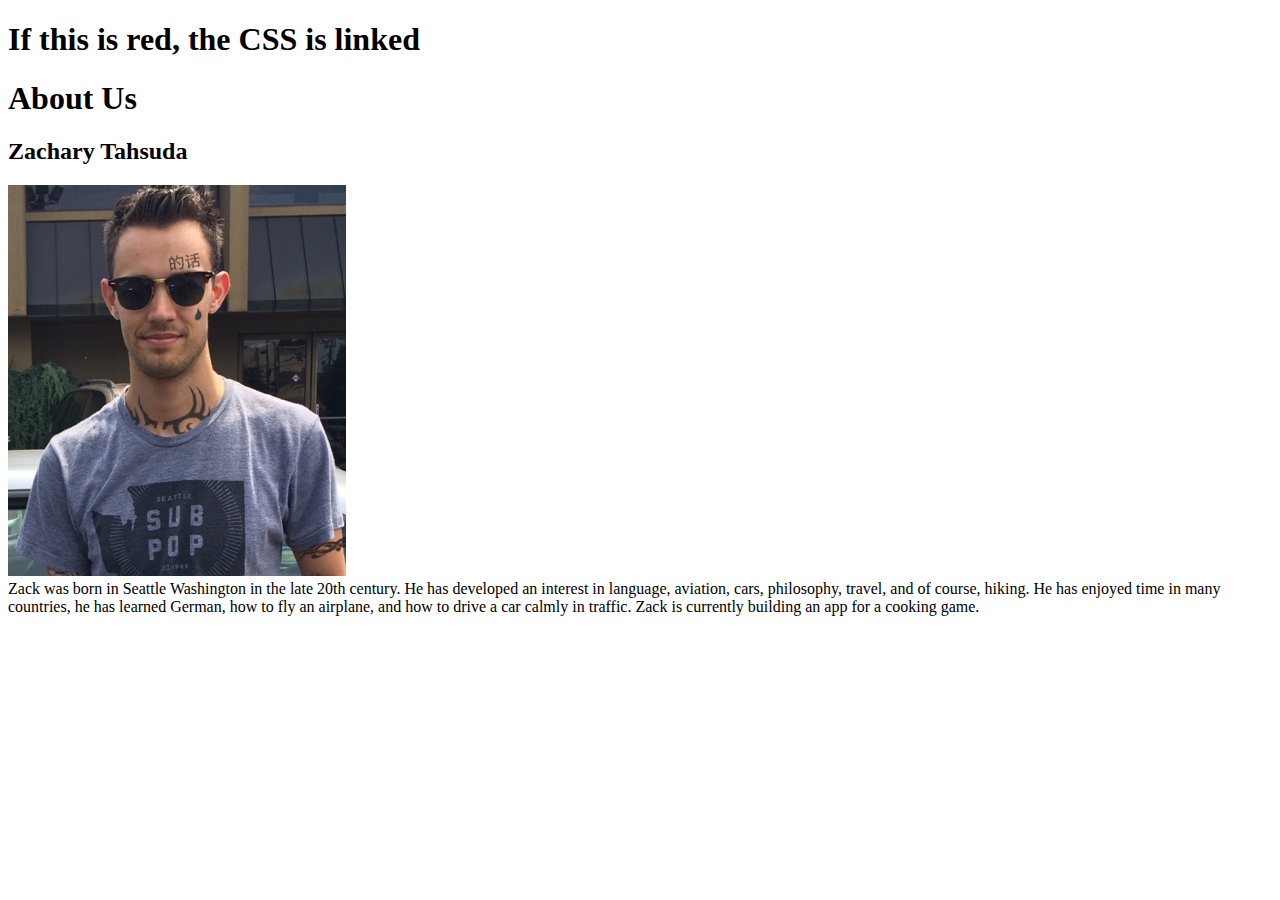
==== aboutus.html @ cd33c9d1 "Merge pull request #3 from teamcalendar/aboutus.html" ====
<!DOCTYPE html>
<html lang="en">
<head>
    <meta charset="UTF-8">
    <meta name="viewport" content="width=device-width, initial-scale=1.0">
    <meta http-equiv="X-UA-Compatible" content="ie=edge">
    <link rel="stylesheet" type="text/css" href="css/main.css">
    <title>Project GitGrub Working File</title>
</head>
<body>
    <div id="page-title">
        <h1>If this is red, the CSS is linked</h1>
        <h1>About Us</h1>
    </div>
    <div id="bios">
        <p>
            <div class="dev-name"> 
                <h2>Zachary Tahsuda</h2>
                <div class="dev-picture">
                    <img src="\images\aboutus.tattooyouapp.jpg">
                </div>
            </div>
            Zack was born in Seattle Washington in the late 20th century. He has developed an interest in language, aviation, cars, philosophy, travel, and of course, hiking. He has enjoyed time in many countries, he has learned German, how to fly an airplane, and how to drive a car calmly in traffic. Zack is currently building an app for a cooking game. 
        </p>
    </div>
    <script src = "js/app.js"></script>
</body>
</html>
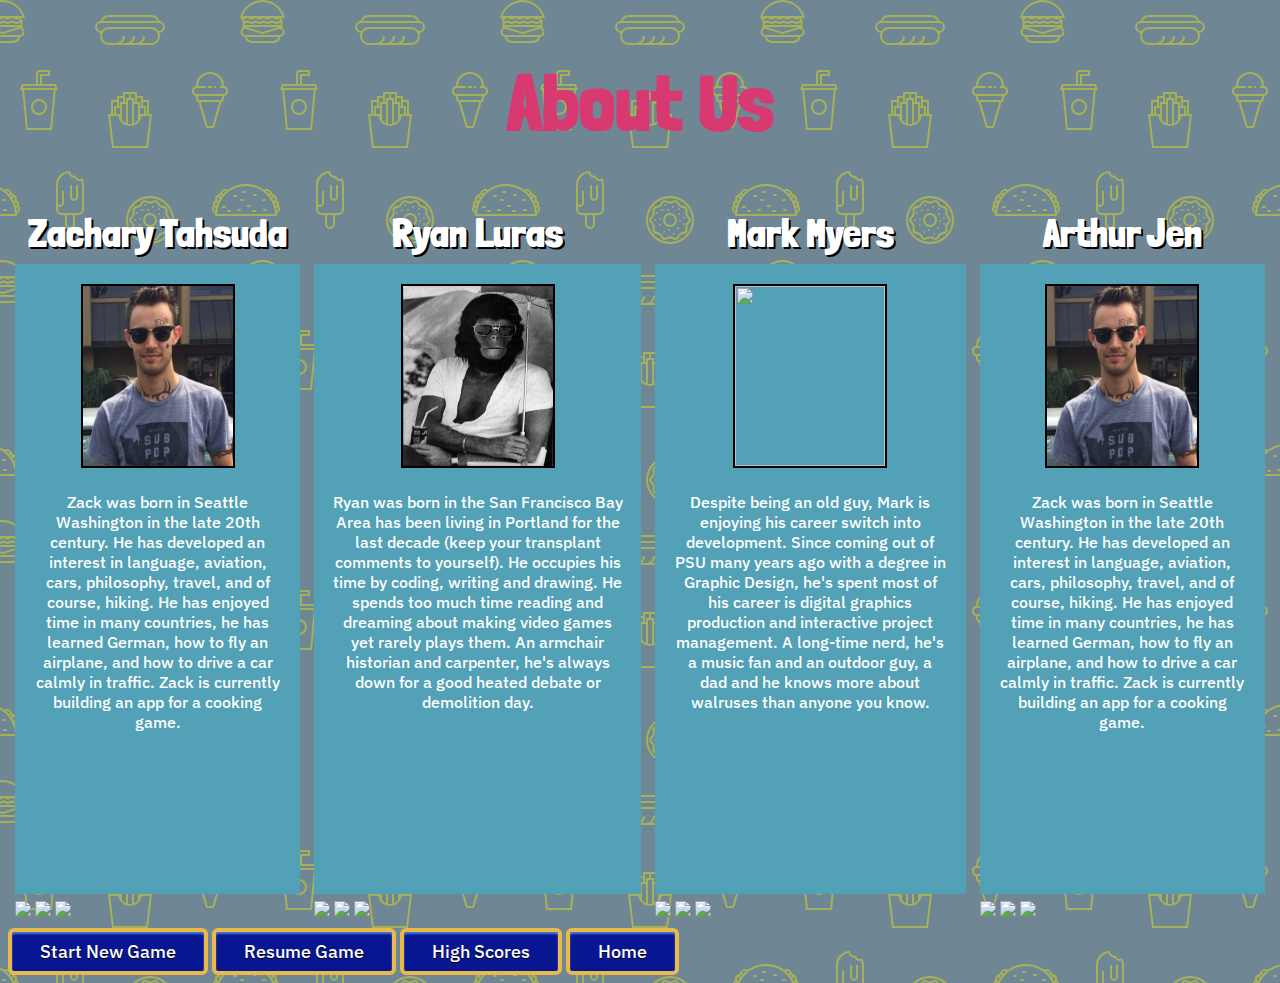
==== commit 2f382ea3: "fixing image naming issues" ====
--- a/aboutus.html
+++ b/aboutus.html
@@ -5,24 +5,88 @@
     <meta name="viewport" content="width=device-width, initial-scale=1.0">
     <meta http-equiv="X-UA-Compatible" content="ie=edge">
     <link rel="stylesheet" type="text/css" href="css/main.css">
+    <link rel="stylesheet" type="text/css" href="css/about.css">
+    
+    <link href="https://fonts.googleapis.com/css?family=IBM+Plex+Sans:500,500i,700,700i|Londrina+Solid:400,900" rel="stylesheet">
     <title>Project GitGrub Working File</title>
+    
 </head>
-<body>
-    <div id="page-title">
-        <h1>If this is red, the CSS is linked</h1>
+<body id="about-body">
+    <div id="about-title-box">
         <h1>About Us</h1>
     </div>
+
     <div id="bios">
-        <p>
-            <div class="dev-name"> 
-                <h2>Zachary Tahsuda</h2>
-                <div class="dev-picture">
-                    <img src="\images\aboutus.tattooyouapp.jpg">
+        <div>
+            <h2 class="dev-name" id="special">Zachary Tahsuda</h2>
+            <div class="dev-box">
+                <img class="dev-picture" src="/images/aboutus.tattooyouapp.jpg">
+                <div class="dev-bio">
+                    <p class="para">Zack was born in Seattle Washington in the late 20th century. He has developed an interest in language, aviation, cars, philosophy, travel, and of course, hiking. He has enjoyed time in many countries, he has learned German, how to fly an airplane, and how to drive a car calmly in traffic. Zack is currently building an app for a cooking game.</p>       
                 </div>
             </div>
-            Zack was born in Seattle Washington in the late 20th century. He has developed an interest in language, aviation, cars, philosophy, travel, and of course, hiking. He has enjoyed time in many countries, he has learned German, how to fly an airplane, and how to drive a car calmly in traffic. Zack is currently building an app for a cooking game. 
-        </p>
+            <div class="connect" id="zack-connect">
+                <img src="/images/fb-icon.png">
+                <img src="/images/mail-icon.png">
+                <img src="/images/insta-icon.png">
+            </div>
+        </div>
+
+        <div> 
+            <h2 class="dev-name">Ryan Luras</h2>
+            <div class="dev-box">
+                <img class="dev-picture" src="/images/ryan.jpg">
+                <div class="dev-bio">
+                    <p class="para">Ryan was born in the San Francisco Bay Area has been living in Portland for the last decade (keep your transplant comments to yourself). He occupies his time by coding, writing and drawing. He spends too much time reading and dreaming about making video games yet rarely plays them. An armchair historian and carpenter, he's always down for a good heated debate or demolition day.</p>
+                </div>
+            </div>
+            <div class="connect" id="zack-connect">
+                <img src="/images/fb-icon.png">
+                <img src="/images/mail-icon.png">
+                <img src="/images/insta-icon.png">
+            </div>
+        </div>
+
+        <div> 
+            <h2 class="dev-name">Mark Myers</h2>
+
+            <div class="dev-box">
+                <img class="dev-picture" src="/images/IMG_3350.JPG">
+                <div class="dev-bio">
+                    <p class="para">Despite being an old guy, Mark is enjoying his career switch into development. Since coming out of PSU many years ago with a degree in Graphic Design, he's spent most of his career is digital graphics production and interactive project management. A long-time nerd, he's a music fan and an outdoor guy, a dad and he knows more about walruses than anyone you know.</p>
+                </div>
+            </div>
+            <div class="connect" id="zack-connect">
+                <img src="/images/fb-icon.png">
+                <img src="/images/mail-icon.png">
+                <img src="/images/insta-icon.png">
+            </div>
+        </div>
+
+        <div> 
+            <h2 class="dev-name">Arthur Jen</h2>
+
+            <div class="dev-box">
+                <img class="dev-picture" src="/images/aboutus.tattooyouapp.jpg">
+                <div class="dev-bio">
+                    <p class="para">Zack was born in Seattle Washington in the late 20th century. He has developed an interest in language, aviation, cars, philosophy, travel, and of course, hiking. He has enjoyed time in many countries, he has learned German, how to fly an airplane, and how to drive a car calmly in traffic. Zack is currently building an app for a cooking game.</p>
+                </div>
+            </div>
+            <div class="connect" id="zack-connect">
+                <img src="/images/fb-icon.png">
+                <img src="/images/mail-icon.png">
+                <img src="/images/insta-icon.png">
+            </div>
+        </div>
+            
+    </div>
+    <div class = "nav-container">
+    <a href="intro.html" class = "index-button">Start New Game</a>
+        <a href="#" class = "index-button" onclick = "resumeGame();">Resume Game</a>
+        <a href="hiscores.html" class = "index-button">High Scores</a>
+        <a href="index.html" class = "index-button">Home</a>
     </div>
     <script src = "js/app.js"></script>
 </body>
+
 </html>--- a/css/main.css
+++ b/css/main.css
@@ -0,0 +1,146 @@
+
+
+
+
+h1 {
+    
+    font-size: 5em;
+    font-family: 'Londrina Solid', cursive;
+    font-weight: 900;
+    color: rgb(216, 57, 113);
+    text-align: center;
+    
+}
+h1.main-title {
+    font-size: 6em;
+    color: rgb(216, 57, 113);
+    line-height: 1em;
+    text-shadow: 8px 5px 0px rgb(8, 22, 146);
+    -webkit-text-stroke-color: rgb(248, 218, 109);
+    -webkit-text-stroke-width: 3px;
+    margin-bottom: 20px;
+    margin-top: 20px;
+}
+
+h2 {
+    font-family: 'Londrina Solid', cursive;
+    color: white;
+    text-shadow: 2px 2px 0px black;
+    font-size: 2.5em;
+    font-weight: 700;
+    text-align: center;
+}
+
+p {
+    font-family: 'IBM Plex Sans', sans-serif;
+    font-weight: 500;
+    color: white;
+    text-align: center;
+
+}
+p strong {
+    font-weight: 700;
+}
+
+.credits {
+    font-size: -1;
+    font-style: italic;
+    text-align: center;
+}
+.index-button {
+    -moz-box-shadow: inset 0px 2px 2px 0px rgb(72, 126, 211);
+    -webkit-box-shadow: inset 0px 2px 2px 0px rgb(72, 126, 211);
+    box-shadow: inset 0px 2px 2px 0px rgb(72, 126, 211);
+    background-color: rgb(8, 22, 146);
+    display: inline-block;
+    cursor: pointer;
+    border-radius: 6px;
+    border: 4px solid rgb(234, 184, 75);
+    font-family: 'IBM Plex Sans', sans-serif;
+    font-weight: 500;
+    color: #fff;
+    font-size: 18px;
+    padding: 8px 28px;
+    text-decoration: none;
+    text-shadow: 0px 1px 0px #000;
+}
+.index-button:hover {
+    background-color: rgb(216, 57, 113);
+    -moz-box-shadow: inset 0px 0px 0px 0px rgb(72, 126, 211);
+    -webkit-box-shadow: inset 0px 0px 0px 0px rgb(72, 126, 211);
+    box-shadow: inset 0px 0px 0px 0px rgb(72, 126, 211);
+}
+.index-button:active {
+    
+    background-color: rgb(37, 76, 92);
+    position: relative;
+    top: 2px;
+}
+
+button {
+    background-color: rgb(8, 22, 146);
+    display: inline-block;
+    cursor: pointer;
+    border-radius: 4px;
+    border: 2px solid rgb(234, 184, 75);
+    font-family: 'IBM Plex Sans', sans-serif;
+    font-weight: 500;
+    color: #fff;
+    font-size: 14px;
+    padding: 8px 28px;
+    text-decoration: none;
+    text-shadow: 0px 1px 0px #000;
+    margin: 20px 0px 20px 0px;
+}
+button:hover {
+    background-color: rgb(216, 57, 113);
+    -moz-box-shadow: inset 0px 0px 0px 0px rgb(72, 126, 211);
+    -webkit-box-shadow: inset 0px 0px 0px 0px rgb(72, 126, 211);
+    box-shadow: inset 0px 0px 0px 0px rgb(72, 126, 211);
+}
+button:active {
+    
+    background-color: rgb(37, 76, 92);
+    position: relative;
+    top: 2px;
+}
+container {
+    margin-top: 20px;
+    text-align: center;
+
+}
+
+/* flexbox styles for centering table */
+
+.flex-grid{
+    display: flex;
+    align-items: center;
+    justify-content: center;
+    
+    height: 80%;
+}
+.row {
+    width: auto;
+    display: flex;
+    justify-content: center;
+    
+}
+
+.col {
+    flex: 1;
+    padding: 20px;
+}
+
+/* color palette values
+yellow rgb(248, 218, 109);
+Light Brown: 191, 106, 44
+Red Brown: 142, 44, 24
+Pink: 216, 57, 113
+Dark Teal: 37, 76, 92
+Gold: 234, 184, 75
+Orange: 218, 79, 39
+Blue: 8, 22, 146
+Ocean Blue: 82, 161, 182
+Sky Blue: 72, 126, 211
+*/
+
--- a/css/about.css
+++ b/css/about.css
@@ -0,0 +1,83 @@
+/* background image CSS generated by http://www.heropatterns.com/ */
+body {
+    background-color: #0ecaf2;
+    background-image: url("data:image/svg+xml,%3Csvg xmlns='http://www.w3.org/2000/svg' width='260' height='260' viewBox='0 0 260 260'%3E%3Cg fill-rule='evenodd'%3E%3Cg fill='%23f7f000' fill-opacity='0.4'%3E%3Cpath d='M24.37 16c.2.65.39 1.32.54 2H21.17l1.17 2.34.45.9-.24.11V28a5 5 0 0 1-2.23 8.94l-.02.06a8 8 0 0 1-7.75 6h-20a8 8 0 0 1-7.74-6l-.02-.06A5 5 0 0 1-17.45 28v-6.76l-.79-1.58-.44-.9.9-.44.63-.32H-20a23.01 23.01 0 0 1 44.37-2zm-36.82 2a1 1 0 0 0-.44.1l-3.1 1.56.89 1.79 1.31-.66a3 3 0 0 1 2.69 0l2.2 1.1a1 1 0 0 0 .9 0l2.21-1.1a3 3 0 0 1 2.69 0l2.2 1.1a1 1 0 0 0 .9 0l2.21-1.1a3 3 0 0 1 2.69 0l2.2 1.1a1 1 0 0 0 .86.02l2.88-1.27a3 3 0 0 1 2.43 0l2.88 1.27a1 1 0 0 0 .85-.02l3.1-1.55-.89-1.79-1.42.71a3 3 0 0 1-2.56.06l-2.77-1.23a1 1 0 0 0-.4-.09h-.01a1 1 0 0 0-.4.09l-2.78 1.23a3 3 0 0 1-2.56-.06l-2.3-1.15a1 1 0 0 0-.45-.11h-.01a1 1 0 0 0-.44.1L.9 19.22a3 3 0 0 1-2.69 0l-2.2-1.1a1 1 0 0 0-.45-.11h-.01a1 1 0 0 0-.44.1l-2.21 1.11a3 3 0 0 1-2.69 0l-2.2-1.1a1 1 0 0 0-.45-.11h-.01zm0-2h-4.9a21.01 21.01 0 0 1 39.61 0h-2.09l-.06-.13-.26.13h-32.31zm30.35 7.68l1.36-.68h1.3v2h-36v-1.15l.34-.17 1.36-.68h2.59l1.36.68a3 3 0 0 0 2.69 0l1.36-.68h2.59l1.36.68a3 3 0 0 0 2.69 0L2.26 23h2.59l1.36.68a3 3 0 0 0 2.56.06l1.67-.74h3.23l1.67.74a3 3 0 0 0 2.56-.06zM-13.82 27l16.37 4.91L18.93 27h-32.75zm-.63 2h.34l16.66 5 16.67-5h.33a3 3 0 1 1 0 6h-34a3 3 0 1 1 0-6zm1.35 8a6 6 0 0 0 5.65 4h20a6 6 0 0 0 5.66-4H-13.1z'/%3E%3Cpath id='path6_fill-copy' d='M284.37 16c.2.65.39 1.32.54 2H281.17l1.17 2.34.45.9-.24.11V28a5 5 0 0 1-2.23 8.94l-.02.06a8 8 0 0 1-7.75 6h-20a8 8 0 0 1-7.74-6l-.02-.06a5 5 0 0 1-2.24-8.94v-6.76l-.79-1.58-.44-.9.9-.44.63-.32H240a23.01 23.01 0 0 1 44.37-2zm-36.82 2a1 1 0 0 0-.44.1l-3.1 1.56.89 1.79 1.31-.66a3 3 0 0 1 2.69 0l2.2 1.1a1 1 0 0 0 .9 0l2.21-1.1a3 3 0 0 1 2.69 0l2.2 1.1a1 1 0 0 0 .9 0l2.21-1.1a3 3 0 0 1 2.69 0l2.2 1.1a1 1 0 0 0 .86.02l2.88-1.27a3 3 0 0 1 2.43 0l2.88 1.27a1 1 0 0 0 .85-.02l3.1-1.55-.89-1.79-1.42.71a3 3 0 0 1-2.56.06l-2.77-1.23a1 1 0 0 0-.4-.09h-.01a1 1 0 0 0-.4.09l-2.78 1.23a3 3 0 0 1-2.56-.06l-2.3-1.15a1 1 0 0 0-.45-.11h-.01a1 1 0 0 0-.44.1l-2.21 1.11a3 3 0 0 1-2.69 0l-2.2-1.1a1 1 0 0 0-.45-.11h-.01a1 1 0 0 0-.44.1l-2.21 1.11a3 3 0 0 1-2.69 0l-2.2-1.1a1 1 0 0 0-.45-.11h-.01zm0-2h-4.9a21.01 21.01 0 0 1 39.61 0h-2.09l-.06-.13-.26.13h-32.31zm30.35 7.68l1.36-.68h1.3v2h-36v-1.15l.34-.17 1.36-.68h2.59l1.36.68a3 3 0 0 0 2.69 0l1.36-.68h2.59l1.36.68a3 3 0 0 0 2.69 0l1.36-.68h2.59l1.36.68a3 3 0 0 0 2.56.06l1.67-.74h3.23l1.67.74a3 3 0 0 0 2.56-.06zM246.18 27l16.37 4.91L278.93 27h-32.75zm-.63 2h.34l16.66 5 16.67-5h.33a3 3 0 1 1 0 6h-34a3 3 0 1 1 0-6zm1.35 8a6 6 0 0 0 5.65 4h20a6 6 0 0 0 5.66-4H246.9z'/%3E%3Cpath d='M159.5 21.02A9 9 0 0 0 151 15h-42a9 9 0 0 0-8.5 6.02 6 6 0 0 0 .02 11.96A8.99 8.99 0 0 0 109 45h42a9 9 0 0 0 8.48-12.02 6 6 0 0 0 .02-11.96zM151 17h-42a7 7 0 0 0-6.33 4h54.66a7 7 0 0 0-6.33-4zm-9.34 26a8.98 8.98 0 0 0 3.34-7h-2a7 7 0 0 1-7 7h-4.34a8.98 8.98 0 0 0 3.34-7h-2a7 7 0 0 1-7 7h-4.34a8.98 8.98 0 0 0 3.34-7h-2a7 7 0 0 1-7 7h-7a7 7 0 1 1 0-14h42a7 7 0 1 1 0 14h-9.34zM109 27a9 9 0 0 0-7.48 4H101a4 4 0 1 1 0-8h58a4 4 0 0 1 0 8h-.52a9 9 0 0 0-7.48-4h-42z'/%3E%3Cpath d='M39 115a8 8 0 1 0 0-16 8 8 0 0 0 0 16zm6-8a6 6 0 1 1-12 0 6 6 0 0 1 12 0zm-3-29v-2h8v-6H40a4 4 0 0 0-4 4v10H22l-1.33 4-.67 2h2.19L26 130h26l3.81-40H58l-.67-2L56 84H42v-6zm-4-4v10h2V74h8v-2h-8a2 2 0 0 0-2 2zm2 12h14.56l.67 2H22.77l.67-2H40zm13.8 4H24.2l3.62 38h22.36l3.62-38z'/%3E%3Cpath d='M129 92h-6v4h-6v4h-6v14h-3l.24 2 3.76 32h36l3.76-32 .24-2h-3v-14h-6v-4h-6v-4h-8zm18 22v-12h-4v4h3v8h1zm-3 0v-6h-4v6h4zm-6 6v-16h-4v19.17c1.6-.7 2.97-1.8 4-3.17zm-6 3.8V100h-4v23.8a10.04 10.04 0 0 0 4 0zm-6-.63V104h-4v16a10.04 10.04 0 0 0 4 3.17zm-6-9.17v-6h-4v6h4zm-6 0v-8h3v-4h-4v12h1zm27-12v-4h-4v4h3v4h1v-4zm-6 0v-8h-4v4h3v4h1zm-6-4v-4h-4v8h1v-4h3zm-6 4v-4h-4v8h1v-4h3zm7 24a12 12 0 0 0 11.83-10h7.92l-3.53 30h-32.44l-3.53-30h7.92A12 12 0 0 0 130 126z'/%3E%3Cpath d='M212 86v2h-4v-2h4zm4 0h-2v2h2v-2zm-20 0v.1a5 5 0 0 0-.56 9.65l.06.25 1.12 4.48a2 2 0 0 0 1.94 1.52h.01l7.02 24.55a2 2 0 0 0 1.92 1.45h4.98a2 2 0 0 0 1.92-1.45l7.02-24.55a2 2 0 0 0 1.95-1.52L224.5 96l.06-.25a5 5 0 0 0-.56-9.65V86a14 14 0 0 0-28 0zm4 0h6v2h-9a3 3 0 1 0 0 6H223a3 3 0 1 0 0-6H220v-2h2a12 12 0 1 0-24 0h2zm-1.44 14l-1-4h24.88l-1 4h-22.88zm8.95 26l-6.86-24h18.7l-6.86 24h-4.98zM150 242a22 22 0 1 0 0-44 22 22 0 0 0 0 44zm24-22a24 24 0 1 1-48 0 24 24 0 0 1 48 0zm-28.38 17.73l2.04-.87a6 6 0 0 1 4.68 0l2.04.87a2 2 0 0 0 2.5-.82l1.14-1.9a6 6 0 0 1 3.79-2.75l2.15-.5a2 2 0 0 0 1.54-2.12l-.19-2.2a6 6 0 0 1 1.45-4.46l1.45-1.67a2 2 0 0 0 0-2.62l-1.45-1.67a6 6 0 0 1-1.45-4.46l.2-2.2a2 2 0 0 0-1.55-2.13l-2.15-.5a6 6 0 0 1-3.8-2.75l-1.13-1.9a2 2 0 0 0-2.5-.8l-2.04.86a6 6 0 0 1-4.68 0l-2.04-.87a2 2 0 0 0-2.5.82l-1.14 1.9a6 6 0 0 1-3.79 2.75l-2.15.5a2 2 0 0 0-1.54 2.12l.19 2.2a6 6 0 0 1-1.45 4.46l-1.45 1.67a2 2 0 0 0 0 2.62l1.45 1.67a6 6 0 0 1 1.45 4.46l-.2 2.2a2 2 0 0 0 1.55 2.13l2.15.5a6 6 0 0 1 3.8 2.75l1.13 1.9a2 2 0 0 0 2.5.8zm2.82.97a4 4 0 0 1 3.12 0l2.04.87a4 4 0 0 0 4.99-1.62l1.14-1.9a4 4 0 0 1 2.53-1.84l2.15-.5a4 4 0 0 0 3.09-4.24l-.2-2.2a4 4 0 0 1 .97-2.98l1.45-1.67a4 4 0 0 0 0-5.24l-1.45-1.67a4 4 0 0 1-.97-2.97l.2-2.2a4 4 0 0 0-3.09-4.25l-2.15-.5a4 4 0 0 1-2.53-1.84l-1.14-1.9a4 4 0 0 0-5-1.62l-2.03.87a4 4 0 0 1-3.12 0l-2.04-.87a4 4 0 0 0-4.99 1.62l-1.14 1.9a4 4 0 0 1-2.53 1.84l-2.15.5a4 4 0 0 0-3.09 4.24l.2 2.2a4 4 0 0 1-.97 2.98l-1.45 1.67a4 4 0 0 0 0 5.24l1.45 1.67a4 4 0 0 1 .97 2.97l-.2 2.2a4 4 0 0 0 3.09 4.25l2.15.5a4 4 0 0 1 2.53 1.84l1.14 1.9a4 4 0 0 0 5 1.62l2.03-.87zM152 207a1 1 0 1 1 2 0 1 1 0 0 1-2 0zm6 2a1 1 0 1 1 2 0 1 1 0 0 1-2 0zm-11 1a1 1 0 1 1 2 0 1 1 0 0 1-2 0zm-6 0a1 1 0 1 1 2 0 1 1 0 0 1-2 0zm3-5a1 1 0 1 1 2 0 1 1 0 0 1-2 0zm-8 8a1 1 0 1 1 2 0 1 1 0 0 1-2 0zm3 6a1 1 0 1 1 2 0 1 1 0 0 1-2 0zm0 6a1 1 0 1 1 2 0 1 1 0 0 1-2 0zm4 7a1 1 0 1 1 2 0 1 1 0 0 1-2 0zm5-2a1 1 0 1 1 2 0 1 1 0 0 1-2 0zm5 4a1 1 0 1 1 2 0 1 1 0 0 1-2 0zm4-6a1 1 0 1 1 2 0 1 1 0 0 1-2 0zm6-4a1 1 0 1 1 2 0 1 1 0 0 1-2 0zm-4-3a1 1 0 1 1 2 0 1 1 0 0 1-2 0zm4-3a1 1 0 1 1 2 0 1 1 0 0 1-2 0zm-5-4a1 1 0 1 1 2 0 1 1 0 0 1-2 0zm-24 6a1 1 0 1 1 2 0 1 1 0 0 1-2 0zm16 5a5 5 0 1 0 0-10 5 5 0 0 0 0 10zm7-5a7 7 0 1 1-14 0 7 7 0 0 1 14 0zm86-29a1 1 0 0 0 0 2h2a1 1 0 0 0 0-2h-2zm19 9a1 1 0 0 1 1-1h2a1 1 0 0 1 0 2h-2a1 1 0 0 1-1-1zm-14 5a1 1 0 0 0 0 2h2a1 1 0 0 0 0-2h-2zm-25 1a1 1 0 0 0 0 2h2a1 1 0 0 0 0-2h-2zm5 4a1 1 0 0 0 0 2h2a1 1 0 0 0 0-2h-2zm9 0a1 1 0 0 1 1-1h2a1 1 0 0 1 0 2h-2a1 1 0 0 1-1-1zm15 1a1 1 0 0 1 1-1h2a1 1 0 0 1 0 2h-2a1 1 0 0 1-1-1zm12-2a1 1 0 0 0 0 2h2a1 1 0 0 0 0-2h-2zm-11-14a1 1 0 0 1 1-1h2a1 1 0 0 1 0 2h-2a1 1 0 0 1-1-1zm-19 0a1 1 0 0 0 0 2h2a1 1 0 0 0 0-2h-2zm6 5a1 1 0 0 1 1-1h2a1 1 0 0 1 0 2h-2a1 1 0 0 1-1-1zm-25 15c0-.47.01-.94.03-1.4a5 5 0 0 1-1.7-8 3.99 3.99 0 0 1 1.88-5.18 5 5 0 0 1 3.4-6.22 3 3 0 0 1 1.46-1.05 5 5 0 0 1 7.76-3.27A30.86 30.86 0 0 1 246 184c6.79 0 13.06 2.18 18.17 5.88a5 5 0 0 1 7.76 3.27 3 3 0 0 1 1.47 1.05 5 5 0 0 1 3.4 6.22 4 4 0 0 1 1.87 5.18 4.98 4.98 0 0 1-1.7 8c.02.46.03.93.03 1.4v1h-62v-1zm.83-7.17a30.9 30.9 0 0 0-.62 3.57 3 3 0 0 1-.61-4.2c.37.28.78.49 1.23.63zm1.49-4.61c-.36.87-.68 1.76-.96 2.68a2 2 0 0 1-.21-3.71c.33.4.73.75 1.17 1.03zm2.32-4.54c-.54.86-1.03 1.76-1.49 2.68a3 3 0 0 1-.07-4.67 3 3 0 0 0 1.56 1.99zm1.14-1.7c.35-.5.72-.98 1.1-1.46a1 1 0 1 0-1.1 1.45zm5.34-5.77c-1.03.86-2 1.79-2.9 2.77a3 3 0 0 0-1.11-.77 3 3 0 0 1 4-2zm42.66 2.77c-.9-.98-1.87-1.9-2.9-2.77a3 3 0 0 1 4.01 2 3 3 0 0 0-1.1.77zm1.34 1.54c.38.48.75.96 1.1 1.45a1 1 0 1 0-1.1-1.45zm3.73 5.84c-.46-.92-.95-1.82-1.5-2.68a3 3 0 0 0 1.57-1.99 3 3 0 0 1-.07 4.67zm1.8 4.53c-.29-.9-.6-1.8-.97-2.67.44-.28.84-.63 1.17-1.03a2 2 0 0 1-.2 3.7zm1.14 5.51c-.14-1.21-.35-2.4-.62-3.57.45-.14.86-.35 1.23-.63a2.99 2.99 0 0 1-.6 4.2zM275 214a29 29 0 0 0-57.97 0h57.96zM72.33 198.12c-.21-.32-.34-.7-.34-1.12v-12h-2v12a4.01 4.01 0 0 0 7.09 2.54c.57-.69.91-1.57.91-2.54v-12h-2v12a1.99 1.99 0 0 1-2 2 2 2 0 0 1-1.66-.88zM75 176c.38 0 .74-.04 1.1-.12a4 4 0 0 0 6.19 2.4A13.94 13.94 0 0 1 84 185v24a6 6 0 0 1-6 6h-3v9a5 5 0 1 1-10 0v-9h-3a6 6 0 0 1-6-6v-24a14 14 0 0 1 14-14 5 5 0 0 0 5 5zm-17 15v12a1.99 1.99 0 0 0 1.22 1.84 2 2 0 0 0 2.44-.72c.21-.32.34-.7.34-1.12v-12h2v12a3.98 3.98 0 0 1-5.35 3.77 3.98 3.98 0 0 1-.65-.3V209a4 4 0 0 0 4 4h16a4 4 0 0 0 4-4v-24c.01-1.53-.23-2.88-.72-4.17-.43.1-.87.16-1.28.17a6 6 0 0 1-5.2-3 7 7 0 0 1-6.47-4.88A12 12 0 0 0 58 185v6zm9 24v9a3 3 0 1 0 6 0v-9h-6z'/%3E%3Cpath d='M-17 191a1 1 0 0 0 0 2h2a1 1 0 0 0 0-2h-2zm19 9a1 1 0 0 1 1-1h2a1 1 0 0 1 0 2H3a1 1 0 0 1-1-1zm-14 5a1 1 0 0 0 0 2h2a1 1 0 0 0 0-2h-2zm-25 1a1 1 0 0 0 0 2h2a1 1 0 0 0 0-2h-2zm5 4a1 1 0 0 0 0 2h2a1 1 0 0 0 0-2h-2zm9 0a1 1 0 0 1 1-1h2a1 1 0 0 1 0 2h-2a1 1 0 0 1-1-1zm15 1a1 1 0 0 1 1-1h2a1 1 0 0 1 0 2h-2a1 1 0 0 1-1-1zm12-2a1 1 0 0 0 0 2h2a1 1 0 0 0 0-2H4zm-11-14a1 1 0 0 1 1-1h2a1 1 0 0 1 0 2h-2a1 1 0 0 1-1-1zm-19 0a1 1 0 0 0 0 2h2a1 1 0 0 0 0-2h-2zm6 5a1 1 0 0 1 1-1h2a1 1 0 0 1 0 2h-2a1 1 0 0 1-1-1zm-25 15c0-.47.01-.94.03-1.4a5 5 0 0 1-1.7-8 3.99 3.99 0 0 1 1.88-5.18 5 5 0 0 1 3.4-6.22 3 3 0 0 1 1.46-1.05 5 5 0 0 1 7.76-3.27A30.86 30.86 0 0 1-14 184c6.79 0 13.06 2.18 18.17 5.88a5 5 0 0 1 7.76 3.27 3 3 0 0 1 1.47 1.05 5 5 0 0 1 3.4 6.22 4 4 0 0 1 1.87 5.18 4.98 4.98 0 0 1-1.7 8c.02.46.03.93.03 1.4v1h-62v-1zm.83-7.17a30.9 30.9 0 0 0-.62 3.57 3 3 0 0 1-.61-4.2c.37.28.78.49 1.23.63zm1.49-4.61c-.36.87-.68 1.76-.96 2.68a2 2 0 0 1-.21-3.71c.33.4.73.75 1.17 1.03zm2.32-4.54c-.54.86-1.03 1.76-1.49 2.68a3 3 0 0 1-.07-4.67 3 3 0 0 0 1.56 1.99zm1.14-1.7c.35-.5.72-.98 1.1-1.46a1 1 0 1 0-1.1 1.45zm5.34-5.77c-1.03.86-2 1.79-2.9 2.77a3 3 0 0 0-1.11-.77 3 3 0 0 1 4-2zm42.66 2.77c-.9-.98-1.87-1.9-2.9-2.77a3 3 0 0 1 4.01 2 3 3 0 0 0-1.1.77zm1.34 1.54c.38.48.75.96 1.1 1.45a1 1 0 1 0-1.1-1.45zm3.73 5.84c-.46-.92-.95-1.82-1.5-2.68a3 3 0 0 0 1.57-1.99 3 3 0 0 1-.07 4.67zm1.8 4.53c-.29-.9-.6-1.8-.97-2.67.44-.28.84-.63 1.17-1.03a2 2 0 0 1-.2 3.7zm1.14 5.51c-.14-1.21-.35-2.4-.62-3.57.45-.14.86-.35 1.23-.63a2.99 2.99 0 0 1-.6 4.2zM15 214a29 29 0 0 0-57.97 0h57.96z'/%3E%3C/g%3E%3C/g%3E%3C/svg%3E");
+}
+
+#about-body {
+    display: block;
+    background-color: #6f8695;
+    
+}
+
+#about-title-box {
+    display: block;
+    max-width: 50%;  
+    margin: 40px auto;
+
+}
+
+#bios {
+    display: flex;
+    height: auto;
+}
+
+.dev-whole {
+    display: block;
+    
+}
+
+.dev-name {
+    display: block;
+    margin: 7px;
+    
+}
+
+#special {
+    font-stretch: ultra-condensed;
+}
+
+h2 {
+    -webkit-margin-after: 0px;
+}
+
+.dev-picture {
+    display: block;
+    margin-left: auto;
+    margin-right: auto;
+    border:2px solid black;
+    width:  150px;
+    height: 180px;
+    
+}
+
+.dev-bio {
+    display: block;
+    margin-left: auto;
+    margin-right: auto;
+    
+}
+
+.dev-box {
+    display: block;
+    margin: 7px;
+
+    background: rgb(206, 206, 206);
+    
+    padding: 20px 10px 10px 10px;
+    background: rgb(82, 161, 182);
+
+    height: 600px;
+    /* width: 280px; */
+}
+
+.para {
+    margin: 8px, 7px, 7px, 7px;
+    padding: 8px;
+}
+
+.connect {
+    display: block;
+    margin: 7px;
+    
+}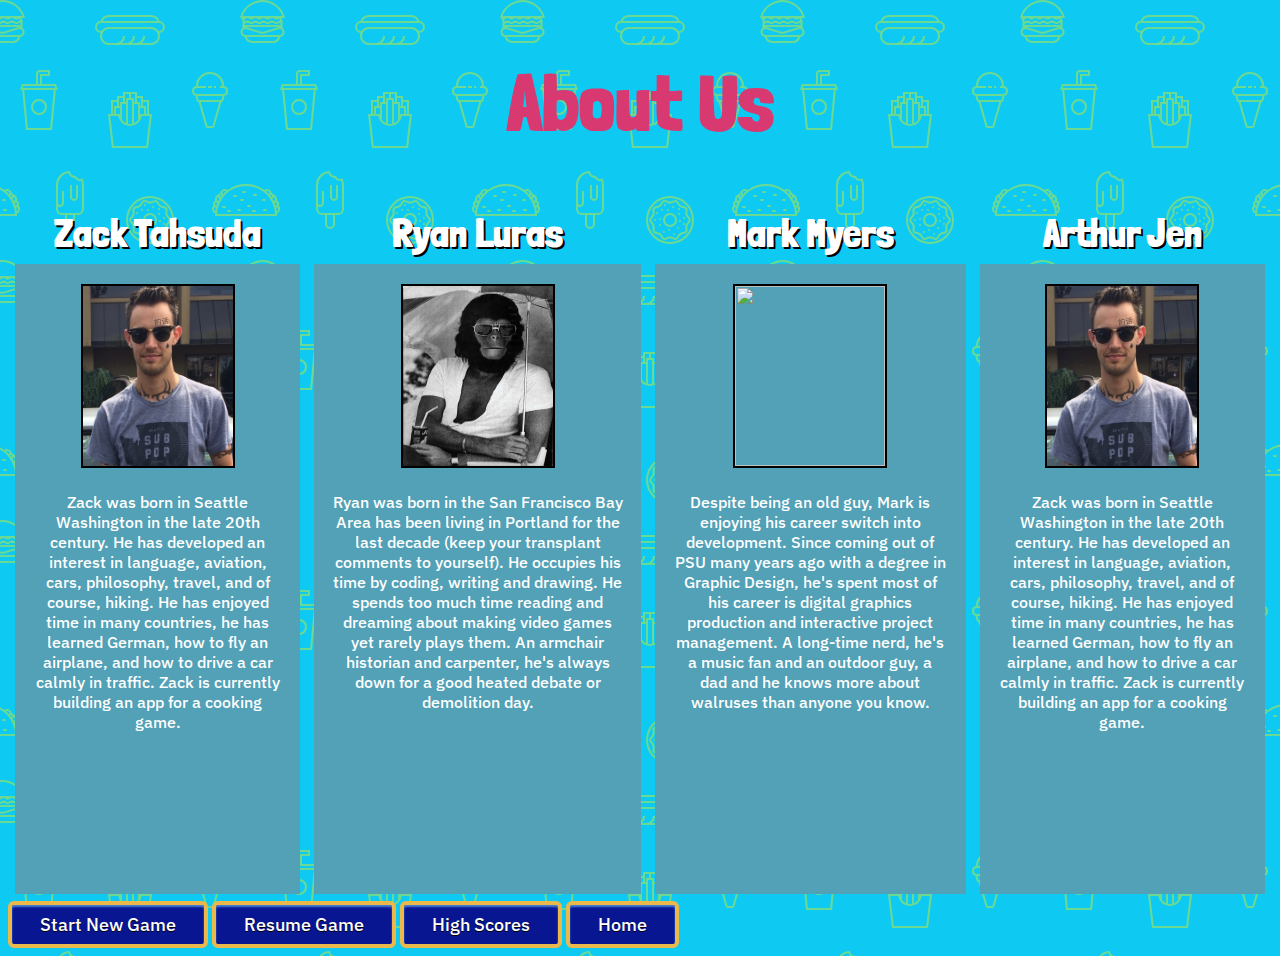
==== commit 36da57cb: "Merge branch 'master' into centering-game" ====
--- a/aboutus.html
+++ b/aboutus.html
@@ -1,92 +1,75 @@
 <!DOCTYPE html>
 <html lang="en">
-<head>
-    <meta charset="UTF-8">
-    <meta name="viewport" content="width=device-width, initial-scale=1.0">
-    <meta http-equiv="X-UA-Compatible" content="ie=edge">
-    <link rel="stylesheet" type="text/css" href="css/main.css">
-    <link rel="stylesheet" type="text/css" href="css/about.css">
-    
-    <link href="https://fonts.googleapis.com/css?family=IBM+Plex+Sans:500,500i,700,700i|Londrina+Solid:400,900" rel="stylesheet">
-    <title>Project GitGrub Working File</title>
-    
-</head>
-<body id="about-body">
-    <div id="about-title-box">
-        <h1>About Us</h1>
-    </div>
+    <head>
+        <meta charset="UTF-8">
+        <meta name="viewport" content="width=device-width, initial-scale=1.0">
+        <meta http-equiv="X-UA-Compatible" content="ie=edge">
+        <link rel="stylesheet" type="text/css" href="css/main.css">
+        <link rel="stylesheet" type="text/css" href="css/about.css">
+        
+        <link href="https://fonts.googleapis.com/css?family=IBM+Plex+Sans:500,500i,700,700i|Londrina+Solid:400,900" rel="stylesheet">
+        <title>Project GitGrub Working File</title>
+        
+    </head>
+    <body id="about-body">
+        <div id="about-title-box">
+            <h1>About Us</h1>
+        </div>
 
-    <div id="bios">
-        <div>
-            <h2 class="dev-name" id="special">Zachary Tahsuda</h2>
-            <div class="dev-box">
-                <img class="dev-picture" src="/images/aboutus.tattooyouapp.jpg">
-                <div class="dev-bio">
-                    <p class="para">Zack was born in Seattle Washington in the late 20th century. He has developed an interest in language, aviation, cars, philosophy, travel, and of course, hiking. He has enjoyed time in many countries, he has learned German, how to fly an airplane, and how to drive a car calmly in traffic. Zack is currently building an app for a cooking game.</p>       
+        <div id="bios">
+            <div>
+                <h2 class="dev-name" id="special">Zack Tahsuda</h2>
+                <div class="dev-box">
+                    <img class="dev-picture" src="images/aboutus.tattooyouapp.jpg">
+                    <div class="dev-bio">
+                        <p class="para">Zack was born in Seattle Washington in the late 20th century. He has developed an interest in language, aviation, cars, philosophy, travel, and of course, hiking. He has enjoyed time in many countries, he has learned German, how to fly an airplane, and how to drive a car calmly in traffic. Zack is currently building an app for a cooking game.</p>       
+                    </div>
                 </div>
             </div>
-            <div class="connect" id="zack-connect">
-                <img src="/images/fb-icon.png">
-                <img src="/images/mail-icon.png">
-                <img src="/images/insta-icon.png">
+
+            <div> 
+                <h2 class="dev-name">Ryan Luras</h2>
+                <div class="dev-box">
+                    <img class="dev-picture" src="images/ryan.jpg">
+                    <div class="dev-bio">
+                        <p class="para">Ryan was born in the San Francisco Bay Area has been living in Portland for the last decade (keep your transplant comments to yourself). He occupies his time by coding, writing and drawing. He spends too much time reading and dreaming about making video games yet rarely plays them. An armchair historian and carpenter, he's always down for a good heated debate or demolition day.</p>
+                    </div>
+                </div>
+               
             </div>
+
+            <div> 
+                <h2 class="dev-name">Mark Myers</h2>
+
+                <div class="dev-box">
+                    <img class="dev-picture" src="images/IMG_3350.JPG">
+                    <div class="dev-bio">
+                        <p class="para">Despite being an old guy, Mark is enjoying his career switch into development. Since coming out of PSU many years ago with a degree in Graphic Design, he's spent most of his career is digital graphics production and interactive project management. A long-time nerd, he's a music fan and an outdoor guy, a dad and he knows more about walruses than anyone you know.</p>
+                    </div>
+                </div>
+               
+            </div>
+
+            <div> 
+                <h2 class="dev-name">Arthur Jen</h2>
+
+                <div class="dev-box">
+                    <img class="dev-picture" src="images/aboutus.tattooyouapp.jpg">
+                    <div class="dev-bio">
+                        <p class="para">Zack was born in Seattle Washington in the late 20th century. He has developed an interest in language, aviation, cars, philosophy, travel, and of course, hiking. He has enjoyed time in many countries, he has learned German, how to fly an airplane, and how to drive a car calmly in traffic. Zack is currently building an app for a cooking game.</p>
+                    </div>
+                </div>
+               
+            </div>
+                
         </div>
-
-        <div> 
-            <h2 class="dev-name">Ryan Luras</h2>
-            <div class="dev-box">
-                <img class="dev-picture" src="/images/ryan.jpg">
-                <div class="dev-bio">
-                    <p class="para">Ryan was born in the San Francisco Bay Area has been living in Portland for the last decade (keep your transplant comments to yourself). He occupies his time by coding, writing and drawing. He spends too much time reading and dreaming about making video games yet rarely plays them. An armchair historian and carpenter, he's always down for a good heated debate or demolition day.</p>
-                </div>
-            </div>
-            <div class="connect" id="zack-connect">
-                <img src="/images/fb-icon.png">
-                <img src="/images/mail-icon.png">
-                <img src="/images/insta-icon.png">
-            </div>
+        <div class = "nav-container">
+        <a href="intro.html" class = "index-button">Start New Game</a>
+            <a href="gameapp.html" class = "index-button" onclick = "resumeGame();">Resume Game</a>
+            <a href="hiscores.html" class = "index-button">High Scores</a>
+            <a href="index.html" class = "index-button">Home</a>
         </div>
-
-        <div> 
-            <h2 class="dev-name">Mark Myers</h2>
-
-            <div class="dev-box">
-                <img class="dev-picture" src="/images/IMG_3350.JPG">
-                <div class="dev-bio">
-                    <p class="para">Despite being an old guy, Mark is enjoying his career switch into development. Since coming out of PSU many years ago with a degree in Graphic Design, he's spent most of his career is digital graphics production and interactive project management. A long-time nerd, he's a music fan and an outdoor guy, a dad and he knows more about walruses than anyone you know.</p>
-                </div>
-            </div>
-            <div class="connect" id="zack-connect">
-                <img src="/images/fb-icon.png">
-                <img src="/images/mail-icon.png">
-                <img src="/images/insta-icon.png">
-            </div>
-        </div>
-
-        <div> 
-            <h2 class="dev-name">Arthur Jen</h2>
-
-            <div class="dev-box">
-                <img class="dev-picture" src="/images/aboutus.tattooyouapp.jpg">
-                <div class="dev-bio">
-                    <p class="para">Zack was born in Seattle Washington in the late 20th century. He has developed an interest in language, aviation, cars, philosophy, travel, and of course, hiking. He has enjoyed time in many countries, he has learned German, how to fly an airplane, and how to drive a car calmly in traffic. Zack is currently building an app for a cooking game.</p>
-                </div>
-            </div>
-            <div class="connect" id="zack-connect">
-                <img src="/images/fb-icon.png">
-                <img src="/images/mail-icon.png">
-                <img src="/images/insta-icon.png">
-            </div>
-        </div>
-            
-    </div>
-    <div class = "nav-container">
-    <a href="intro.html" class = "index-button">Start New Game</a>
-        <a href="#" class = "index-button" onclick = "resumeGame();">Resume Game</a>
-        <a href="hiscores.html" class = "index-button">High Scores</a>
-        <a href="index.html" class = "index-button">Home</a>
-    </div>
-    <script src = "js/app.js"></script>
-</body>
+        <script src = "js/app.js"></script>
+    </body>
 
 </html>--- a/css/about.css
+++ b/css/about.css
@@ -6,7 +6,7 @@
 
 #about-body {
     display: block;
-    background-color: #6f8695;
+   
     
 }
 
@@ -61,7 +61,7 @@
 .dev-box {
     display: block;
     margin: 7px;
-
+   
     background: rgb(206, 206, 206);
     
     padding: 20px 10px 10px 10px;
